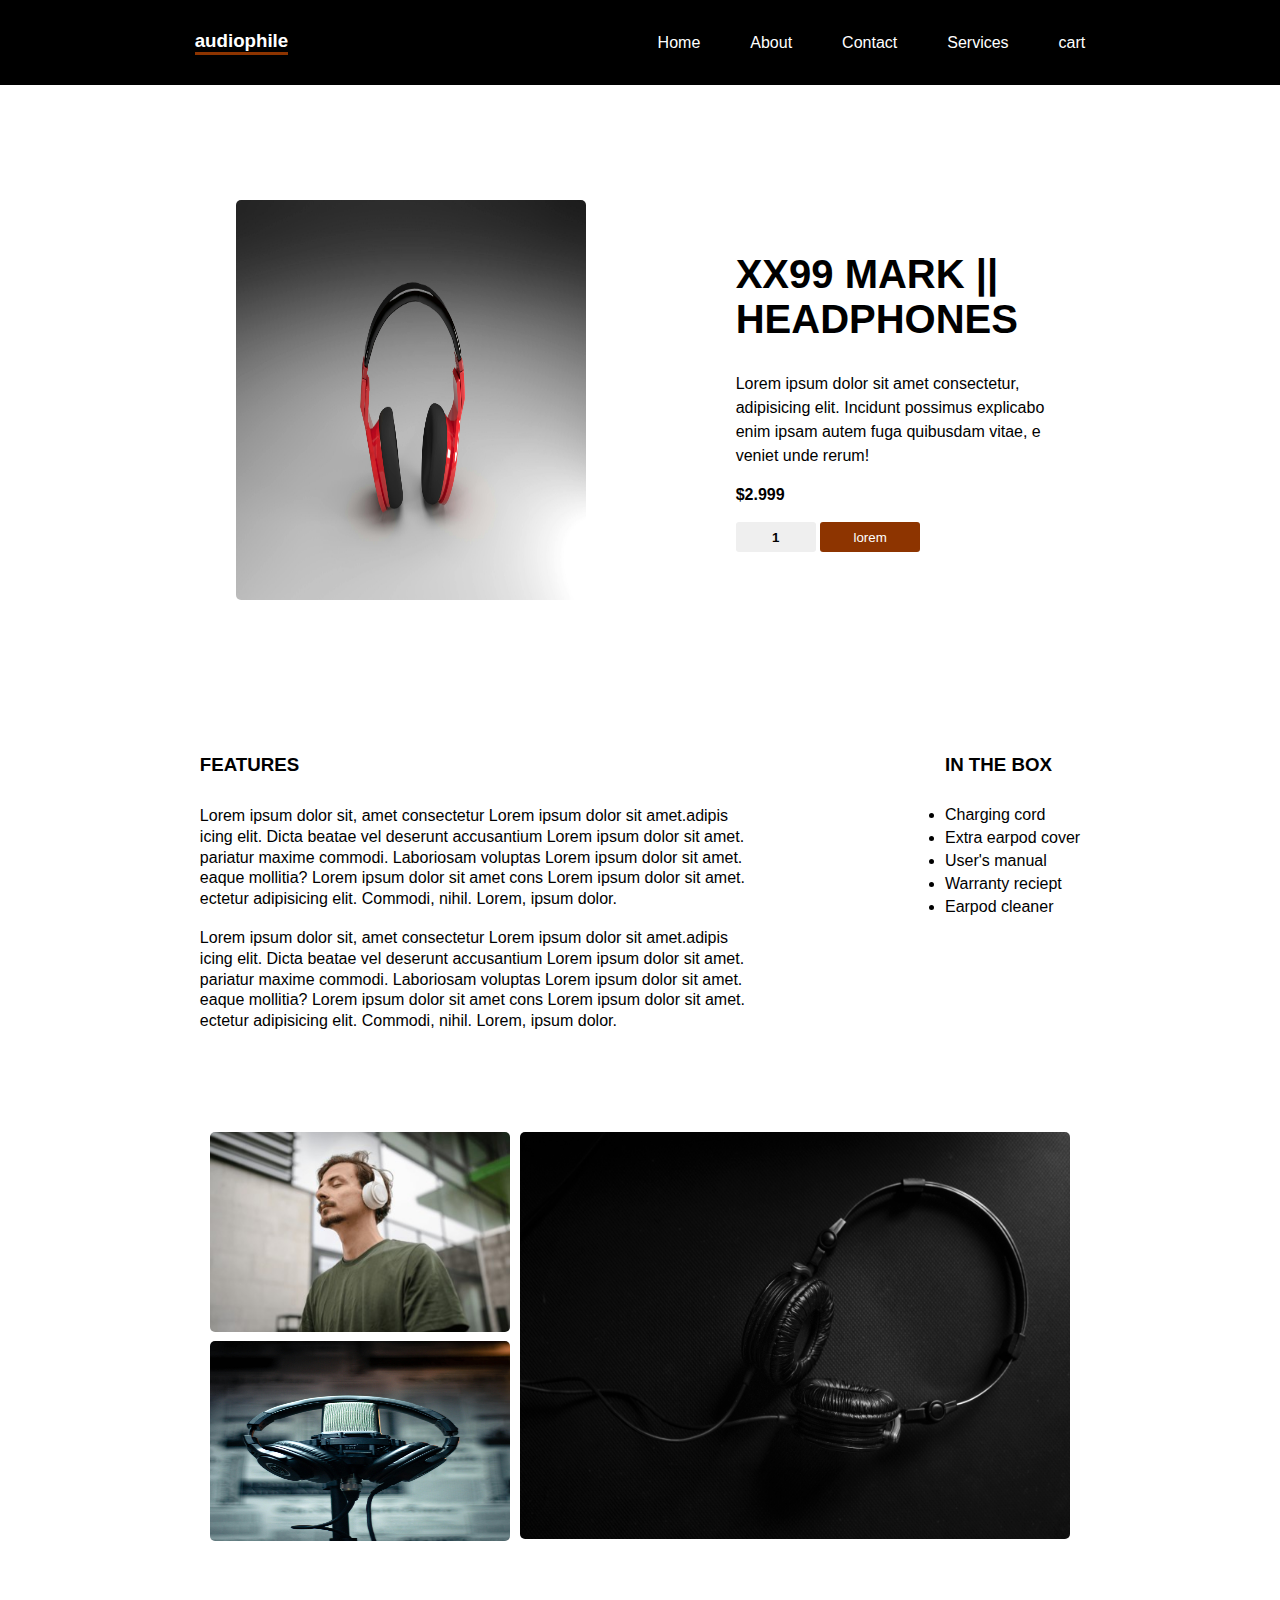
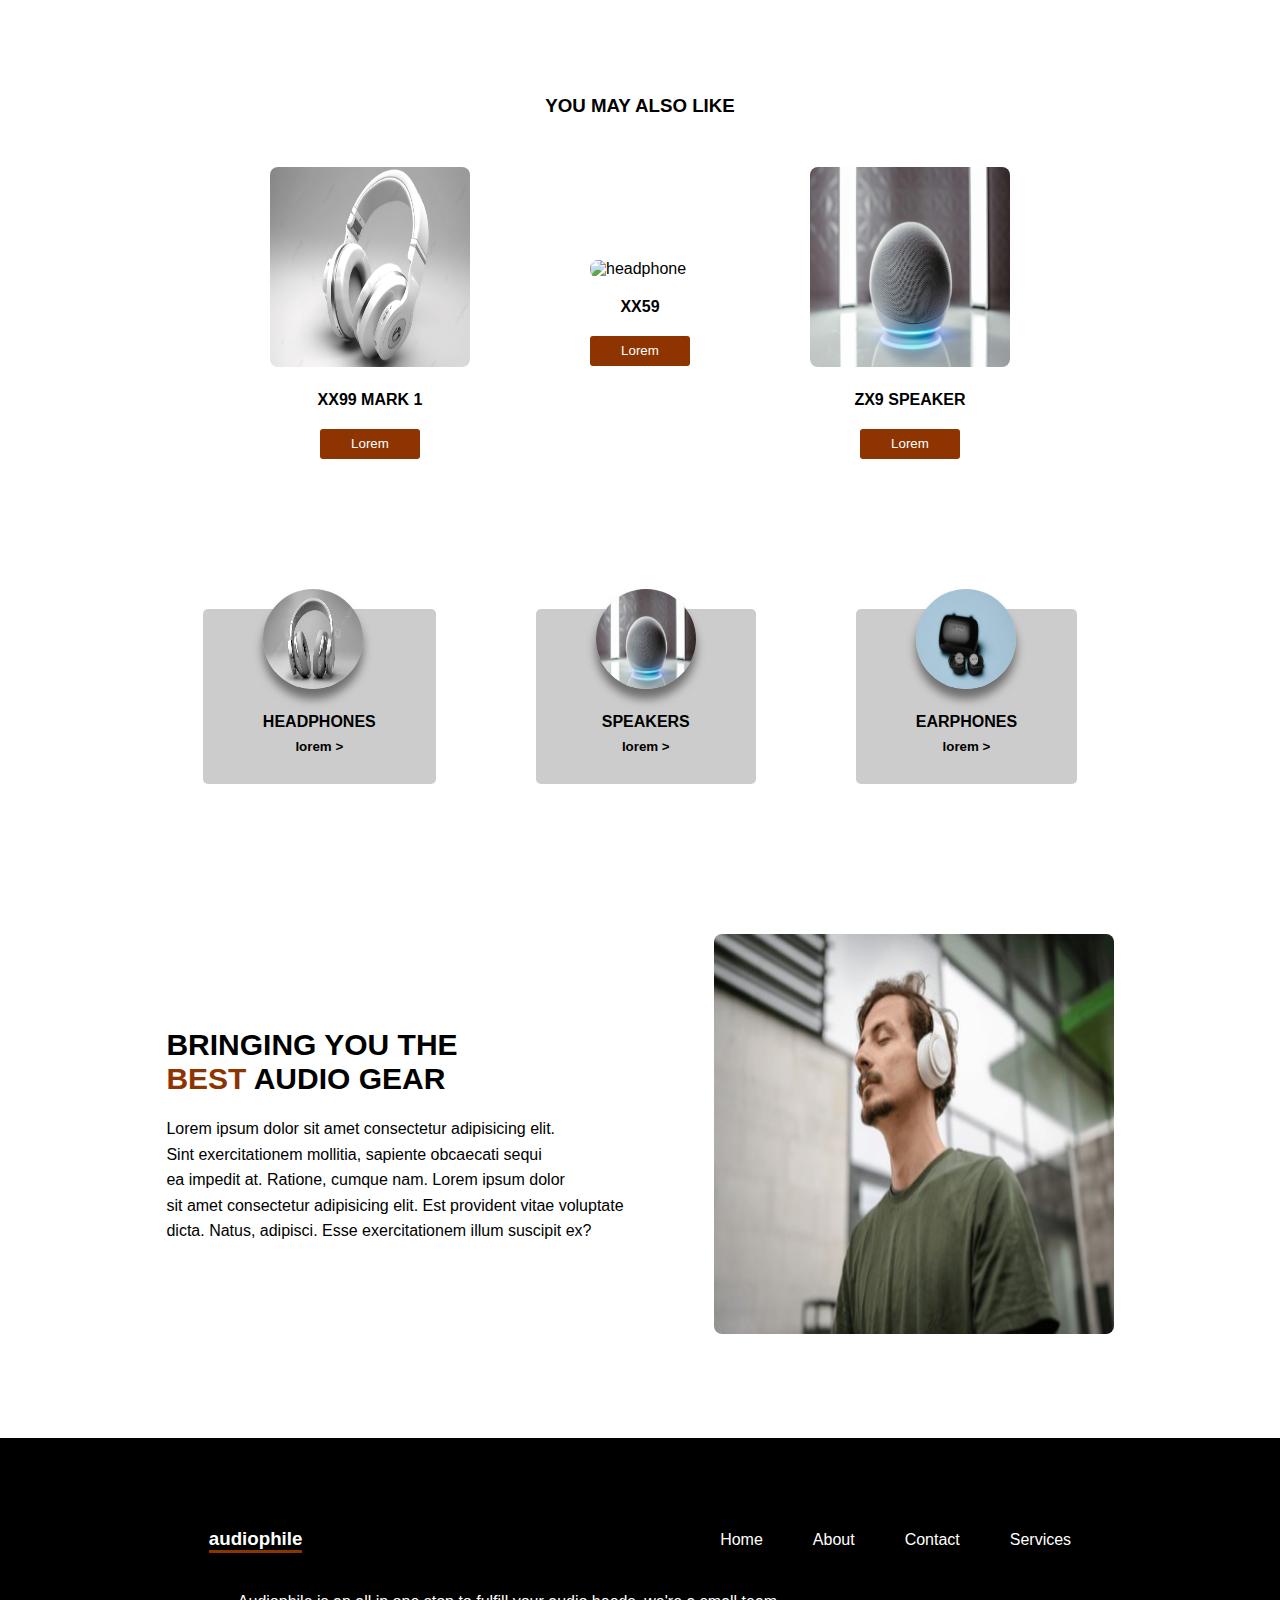
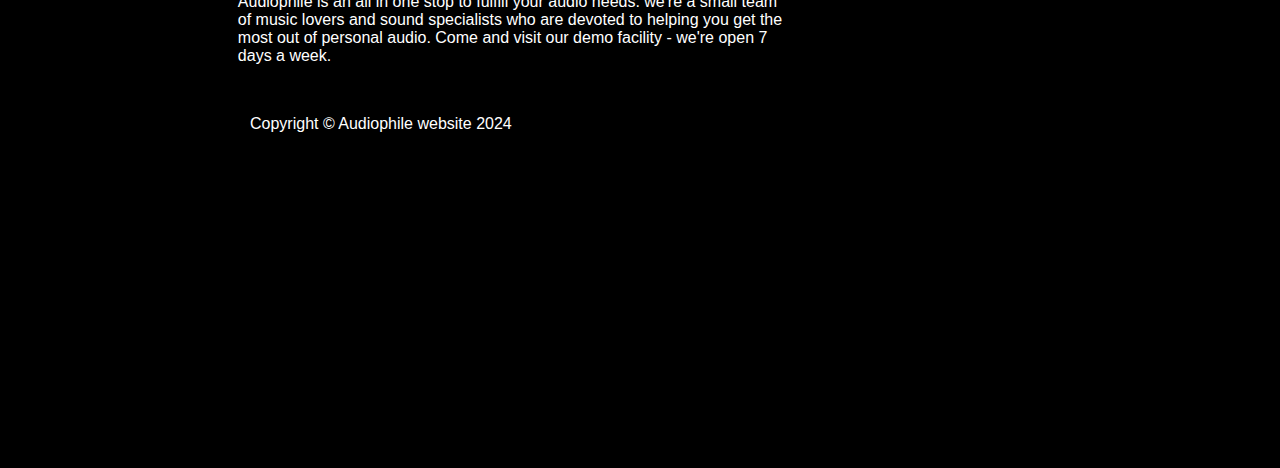
==== about.html @ a1c0bb9f "Add files via upload" ====
<!DOCTYPE html>
<html lang="en">
<head>
    <meta charset="UTF-8">
    <meta name="viewport" content="width=device-width, initial-scale=1.0">
    <title>Audiophile - AboutPage</title>
    <link rel="stylesheet" type="text/css" href="about.css">
    <script src="https://kit.fontawesome.com/b55bbba4f4.js" crossorigin="anonymous"></script>
</head>
<body>
    <header>
        <nav class="navBar">
            <h3 class="header">audiophile</h3>
            <ul class="navLink">
                <li><a href="Home.html">Home</a></li>
                <li><a href="about.html">About</a></li>
                <li><a href="contact.html">Contact</a></li>
                <li><a href="service.html">Services</a></li>
                <!-- <li class="joinBtn"><a href="#">Join</a></li> -->
                <li><a href="cart.html">cart</a></li><!--<i class="fa-solid fa-cart-shopping">-->
            </ul>
            <button onclick="menuLink()" class="menuBtn"><i class="fa-solid fa-bars"></i></button>
        </nav>
    </header>
    <section>
        <div class="firstSection">
            <div class="imageContainer1">
                <img src="images/hp2.jpg" alt="headphone" width="350" height="400" class="headphoneImage">
            </div>
            <div class="firstSectionContent">
                <h1>XX99 MARK || <br> HEADPHONES</h1>
                <p class="firstSectionp">
                    Lorem ipsum dolor sit amet consectetur, <br> adipisicing elit. Incidunt possimus explicabo <br> enim ipsam autem fuga quibusdam vitae, e <br> veniet unde rerum!
                </p>
                <br>
                <p class="amount">
                    $2.999
                </p>
                <br>
                <button class="firstSectionBtn1">1</button>
                <button class="firstSectionBtn2">lorem</button>
            </div>
        </div>
    </section>
    <section>
        <div class="secondSection">
            <div class="secondSectionContent">
                <h3>FEATURES</h3>
                <p>
                    Lorem ipsum dolor sit, amet consectetur Lorem ipsum dolor sit amet.adipis <br> icing elit. Dicta beatae vel deserunt accusantium Lorem ipsum dolor sit amet.<br> pariatur maxime commodi. Laboriosam voluptas Lorem ipsum dolor sit amet. <br> eaque mollitia? Lorem ipsum dolor sit amet cons Lorem ipsum dolor sit amet.<br> ectetur adipisicing elit. Commodi, nihil. Lorem, ipsum dolor.
                </p>
                <br>
                <p>
                    Lorem ipsum dolor sit, amet consectetur Lorem ipsum dolor sit amet.adipis <br> icing elit. Dicta beatae vel deserunt accusantium Lorem ipsum dolor sit amet.<br> pariatur maxime commodi. Laboriosam voluptas Lorem ipsum dolor sit amet. <br> eaque mollitia? Lorem ipsum dolor sit amet cons Lorem ipsum dolor sit amet.<br> ectetur adipisicing elit. Commodi, nihil. Lorem, ipsum dolor.
                </p>
            </div>
            <div class="secondSectionContent2">
                <h3>IN THE BOX</h3>
                <ul class="sectionList">
                    <li class="list">Charging cord</li>
                    <li class="list">Extra earpod cover</li>
                    <li class="list">User's manual</li>
                    <li class="list">Warranty reciept</li>
                    <li>Earpod cleaner</li>
                </ul>
            </div>
        </div>
    </section>
    <section>
       <div class="thirdSection">
            <div class="thirdSectionImageContainer">
                <div>
                    <img src="images/person.jpg" alt="person" width="300" height="200" class="personImage">
                </div>
                <div>
                    <img src="images/hp4.jpg" alt="headphone" width="300" height="200" class="headphoneImage2">
                </div>
            </div>
            <div class="thirdSectionImageContainer2">
                <img src="images/headphone.jpg" alt="headphone" width="550" height="407" class="headphoneImage3">
            </div>
       </div> 
    </section>
    <section>
        <div>
            <h3 style="text-align: center; margin-top: 150px;">YOU MAY ALSO LIKE</h3>
        </div>
        <div class="fourthSectionContainer">
            <div class="container2">
                <img src="images/headphone3.png" alt="headphone" width="200" height="200" class="headphoneImage4">
                <p class="fsectionpara">
                    XX99 MARK 1
                </p>
                <div class="btnContainer">
                    <button class="fsectionConBtn">Lorem</button>    
                </div>
            </div>
            <div class="container2">
                <img src="images/hp3.jpg" alt="headphone" width="200" height="200" class="headphoneImage5">
                <p class="fsectionpara">
                    XX59
                </p>
                <div class="btnContainer">
                    <button class="fsectionConBtn">Lorem</button>    
                </div>
            </div>
            <div class="container2">
                <img src="images/speaker2.jpg" alt="headphone" width="200" height="200" class="speakerImage2">
                <p class="fsectionpara">
                    ZX9 SPEAKER
                </p>
                <div class="btnContainer">
                    <button class="fsectionConBtn">Lorem</button>    
                </div>
            </div>
        </div>
    </section>
    <section class="imageContainer">
        <div class="container1">
            <img src="images/headphone2.jpg" alt="headphone" width="100" height="100" class="image"><span class="span">HEADPHONES</span><small class="small">lorem ></small>
        </div>
        <div class="container1">
            <img src="images/speaker2.jpg" alt="speaker" width="100" height="100" class="image"><span class="span">SPEAKERS</span><small class="small">lorem ></small>
        </div>
        <div class="container1">
            <img src="images/e2.jpg" alt="earphone" width="100" height="100" class="image"><span class="span">EARPHONES</span><small class="small">lorem ></small>
        </div>
    </section>
    <section>
        <div class="lastSection">
            <div class="lastSectionWriteUp">
                <h3>BRINGING YOU THE <br> <span style="color: rgb(141, 52, 0);">BEST</span> AUDIO GEAR</h3>
                <p>
                    Lorem ipsum dolor sit amet consectetur adipisicing elit. <br> Sint exercitationem mollitia, sapiente obcaecati sequi <br> ea impedit at. Ratione, cumque nam. Lorem ipsum dolor <br> sit amet consectetur adipisicing elit. Est provident vitae voluptate <br> dicta. Natus, adipisci. Esse exercitationem illum suscipit ex?
                </p>
            </div>
            <div class="lastSectionImageContainer">
                <img src="images/person.jpg" alt="person" width="100" height="100" class="lastSectionImage">
            </div>
        </div>
    </section>
    <footer>
        <div class="footerLinkContainer">
            <h3>audiophile</h3>
            <nav class="footerBar">
                <ul class="footerLink">
                    <li><a href="Home.html">Home</a></li>
                    <li><a href="about.html">About</a></li>
                    <li><a href="contact.html">Contact</a></li>
                    <li><a href="service.html">Services</a></li>
                </ul>
            </nav>
        </div>
        <div class="footerWriteUpContainer">
            <div class="footerWriteUpContent">
                <p class="para1">
                    Audiophile is an all in one stop to fulfill your audio heeds. we're a small team <br> of music lovers and sound specialists who are devoted to helping you get the <br> most out of personal audio. Come and visit our demo facility - we're open 7 <br> days a week. 
                </p>
                <div class="iconContainer">
                    <span><i class="fa-brands fa-facebook-f" style="color: white; margin-right: 5px;cursor: pointer;"></i></span>
                    <span><i class="fa-brands fa-twitter" style="color: white; cursor: pointer;"></i></span>
                    <span><i class="fa-brands fa-instagram" style="color: white; margin-left: 5px; cursor: pointer;"></i></span>
                </div>
            </div>
            <div class="copyrightContainer">
                <p class="para2">
                    Copyright &copy; Audiophile website 2024
                </p>
            </div>
        </div>
    </footer>

    <script src="home.js"></script>
</body>
</html>
---- about.css ----
*{
    margin: 0;
    padding: 0;
    box-sizing: border-box;
}
body{
    font-family: Arial, Helvetica, sans-serif;
}
header{
    position: fixed;
    width: 100%;
    left: 0;
    top: 0;
    z-index: 1;
    background-color: black;
    padding: 10px;
}
header h3{
    color: white;
    border-bottom: 3px solid rgb(141, 52, 0);
}
header .navBar{
    display: flex;
    justify-content: space-around;
    max-width: 1280px;
    align-items: center;
    margin: 0 auto;
    padding: 20px 0px;
}
.navBar .navLink{
    display: flex;
    align-items: center;
    gap: 50px;
}
.navBar .navLink li{
    list-style: none;
}
.navBar .navLink li a{
    color: white;
    font-weight: 500;
    text-decoration: none;
    cursor: pointer;
    transition: 0.2s ease;
}
.navBar .navLink li a:hover{
    color: rgb(141, 52, 0);
    border-bottom: 1px solid rgb(141, 52, 0);
}
.navBar .navLink .joinBtn{
    border: 1px solid white;
    padding: 10px 20px;
    border-radius: 3px;
    cursor: pointer;
    transition: 0.3s ease;
}
.navBar .navLink .joinBtn:hover{
    background-color: rgb(141, 52, 0);
}
.navBar .navLink .joinBtn a:hover{
    color: white;
    border-bottom: none;
}
.menuBtn{
    color: white;
    background-color: rgb(141, 52, 0);
    padding: 10px 20px;
    border: none;
    border-radius: 3px;
    display: none;
    cursor: pointer;
    transition: 0.2s ease;
}
.menuBtn:hover{
    background-color: rgb(194, 72, 2);
}
section .firstSection{
    margin-top: 200px;
    display: flex;
    justify-content: center;
    align-items: center;
    max-width: 1280px;
    gap: 150px;
}
.imageContainer1 .headphoneImage{
    border-radius: 5px;
    transition: opacity 0.3s ease;
}
.imageContainer1 .headphoneImage:hover{
    opacity: 0.9;
}
.firstSection h1{
    font-size: 40px;
    margin-bottom: 30px;
}
.firstSectionp{
    line-height: 1.5em;
}
.firstSectionContent .amount{
    font-weight: bold;
}
.firstSectionContent .firstSectionBtn1{
    border: none;
    width: 80px;
    height: 30px;
    border-radius: 3px;
    font-weight: bold;
    cursor: pointer;
    transition: background-color 0.3s ease;
}
.firstSectionContent .firstSectionBtn2{
    border: none;
    width: 100px;
    height: 30px;
    color: white;
    border-radius: 3px;
    cursor: pointer;
    background-color: rgb(141, 52, 0);
    transition: background-color 0.3s ease;
}
.firstSectionContent .firstSectionBtn1:hover{
    background-color: #ccc;
}
.firstSectionContent .firstSectionBtn2:hover{
    background-color: rgb(111, 22, 10);
}
section .secondSection{
    display: flex;
    justify-content: center;
    margin-top: 150px;
    gap: 200px;
}
.secondSection .secondSectionContent h3{
    margin-bottom: 30px;
    font-weight: bold;
}
.secondSection .secondSectionContent p{
    line-height: 1.3em;
}
.secondSection .secondSectionContent2 h3{
    margin-bottom: 30px;
    font-weight: bold;
}
.secondSectionContent2 .sectionList{
    font-weight: 500;
    font-family: 'Gill Sans', 'Gill Sans MT', Calibri, 'Trebuchet MS', sans-serif;
}
.sectionList .list{
    padding-bottom: 5px;
}
section .thirdSection{
    display: flex;
    justify-content: center;
    gap: 10px;
    margin-top: 100px;
}
.thirdSectionImageContainer .personImage{
    border-radius: 5px;
    margin-bottom: 5px;
}
.personImage{
    transition: opacity 0.3s ease;
}
.headphoneImage2{
    transition: opacity 0.3s ease;
}
.headphoneImage3{
    transition: opacity 0.3s ease;
}
.thirdSectionImageContainer .headphoneImage2{
    border-radius: 5px;
}
.thirdSectionImageContainer2 .headphoneImage3{
    border-radius: 5px;
}
.personImage:hover{
    opacity: 0.8;
}
.headphoneImage2:hover{
    opacity: 0.8;
}
.headphoneImage3:hover{
    opacity: 0.8;
}
section .fourthSectionContainer{
    display: flex;
    justify-content: center;
    align-items: center;
    gap: 120px;
    margin-top: 50px;
}
.headphoneImage4{
    border-radius: 8px;
    transition: opacity 0.3s ease;
    transition: transform 0.3s ease;
}
.headphoneImage5{
    border-radius: 8px;
    transition: opacity 0.3s ease;
    transition: transform 0.3s ease;
}
.speakerImage2{
    border-radius: 8px;
    transition: opacity 0.3s ease;
    transition: transform 0.3s ease;
}
.headphoneImage4:hover{
    opacity: 0.7;
    transform: translateY(-15px);
}
.headphoneImage5:hover{
    opacity: 0.7;
    transform: translateY(-15px);
}
.speakerImage2:hover{
    opacity: 0.7;
    transform: translateY(-15px);
}
.fsectionpara{
    text-align: center;
    font-weight: bold;
    margin-top: 20px;
}
.btnContainer{
    text-align: center;
}
.fsectionConBtn{
    width: 100px;
    height: 30px;
    margin-top: 20px;
    color: white;
    background-color: #fff;
    border: none;
    border-radius: 3px;
    cursor: pointer;
    background-color: rgb(141, 52, 0);
    transition: background-color 0.3s ease;
}
.fsectionConBtn:hover{
    background-color: rgb(111, 22, 10);
}
.imageContainer{
    display: flex;
    justify-content: center;
    gap: 100px;
    margin-top: 150px;
}
.span{
    display: block;
    margin: 20px 0px 8px 0px;
    text-align: center;
    font-weight: bold;
}
.small{
    display: flex;
    justify-content: center;
    font-weight: bold;
}
.container1{
    background-color: #ccc;
    padding: 30px 60px;
    border: none;
    border-radius: 5px;
    transition: 0.3s ease;
}
.container1:hover{
    transform: translateY(-15px);
}
.image{
    margin-top: -50px;
    border-radius: 50%;
    box-shadow: 0 10px 10px 0 rgb(110, 110, 110);
}
section .lastSection{
    margin-top: 150px;
    display: flex;
    justify-content: center;
    align-items: center;
    gap: 90px;
}
.lastSectionWriteUp h3{
    font-size: 30px;
    margin-bottom: 20px;
}
.lastSectionWriteUp p{
    line-height: 1.6em;
}
.lastSectionImage{
    width: 400px;
    height: 400px;
    border: none;
    border-radius: 8px;
    transition: opacity 0.3s ease;
}
.lastSectionImage:hover{
    opacity: 0.9;
}
footer{
    background-color: black;
    color: white;
    height: 70vh;
    margin-top: 100px;
}
.footerLinkContainer{
    display: flex;
    justify-content: space-around;
    align-items: center;
    max-width: 1480px;
    padding-top: 90px;
    overflow: hidden;
}
.footerLinkContainer h3{
    color: white;
    border-bottom: 3px solid rgb(141, 52, 0);
}
.footerBar .footerLink{
    display: flex;
    gap: 50px;
    list-style: none;
}
.footerLink li a{
    color: white;
    text-decoration: none;
    font-weight: 500;
    cursor: pointer;
    transition: 0.2s ease;
}
.footerLink li a:hover{
    color: rgb(141, 52, 0);
    border-bottom: 1px solid rgb(141, 52, 0);
} 
.footerWriteUpContent{
    display: flex;
    justify-content: center;
    align-items: center;
    max-width: 1480px;
    gap: 250px;
    margin-top: 40px;
}
.copyrightContainer{
    margin-left: 250px;
    margin-top: 50px;
}
@media screen and (max-width: 760px){
    header h3{
        text-align: center;
    }
    .navBar .navLink{
        display: none;
    }
    .navBar .menuBtn{
        display: block;
    }
    section .firstSection{
        display: block;
        text-align: center;
    }
    .imageContainer1 .headphoneImage{
        width: 40%;
        height: 200px;
        margin-bottom: 20px;
    }
    .firstSection h1{
        font-size: 30px;
    }      
    .firstSectionContent p{
        font-size: 13px;
    }
    section .secondSection{
        display: block;
        text-align: center;
    }
    .secondSection .secondSectionContent2 h3{
        margin-bottom: 10px;
        margin-top: 30px;
    }
    .secondSectionContent p{
        font-size: 8px;
    }
    section .thirdSection{
        display: block;
        text-align: center;
    }
    .thirdSectionImageContainer .personImage{
        width: 200px;
        height: 200px;
    }
    .thirdSectionImageContainer .headphoneImage2{
        width: 200px;
        height: 200px;
    }
    .thirdSectionImageContainer2 .headphoneImage3{
        width: 200px;
        height: 200px;
    }
    section .fourthSectionContainer{
        display: block;
        text-align: center;
    }
    .btnContainer{
        margin-bottom: 30px;
    }
    .imageContainer{
        display: grid;
    }
    section .lastSection{
        display: block;
        text-align: center;
        box-sizing: border-box;
    }
    .lastSectionWriteUp h3{
        font-size: 25px;
    }
    .lastSectionWriteUp p{
        font-size: 90%;
        font-weight: lighter;
        line-height: 1.3em;
        margin-bottom: 20px;
    }
    .lastSectionImage{
        width: 90%;
        height: 50vh;
    }
    .footerLinkContainer h3{
        margin-left: 100px;
    }
    .footerBar .footerLink{
        display: none;
    }
    .footerWriteUpContent{
        display: block;
    }
    .footerWriteUpContent p{
        font-size: 13px;
        text-align: center;
        margin-bottom: 20px;    
    }
    .iconContainer{
        text-align: center;
    }
    .copyrightContainer p{
        margin-left: -150px;
    }
}
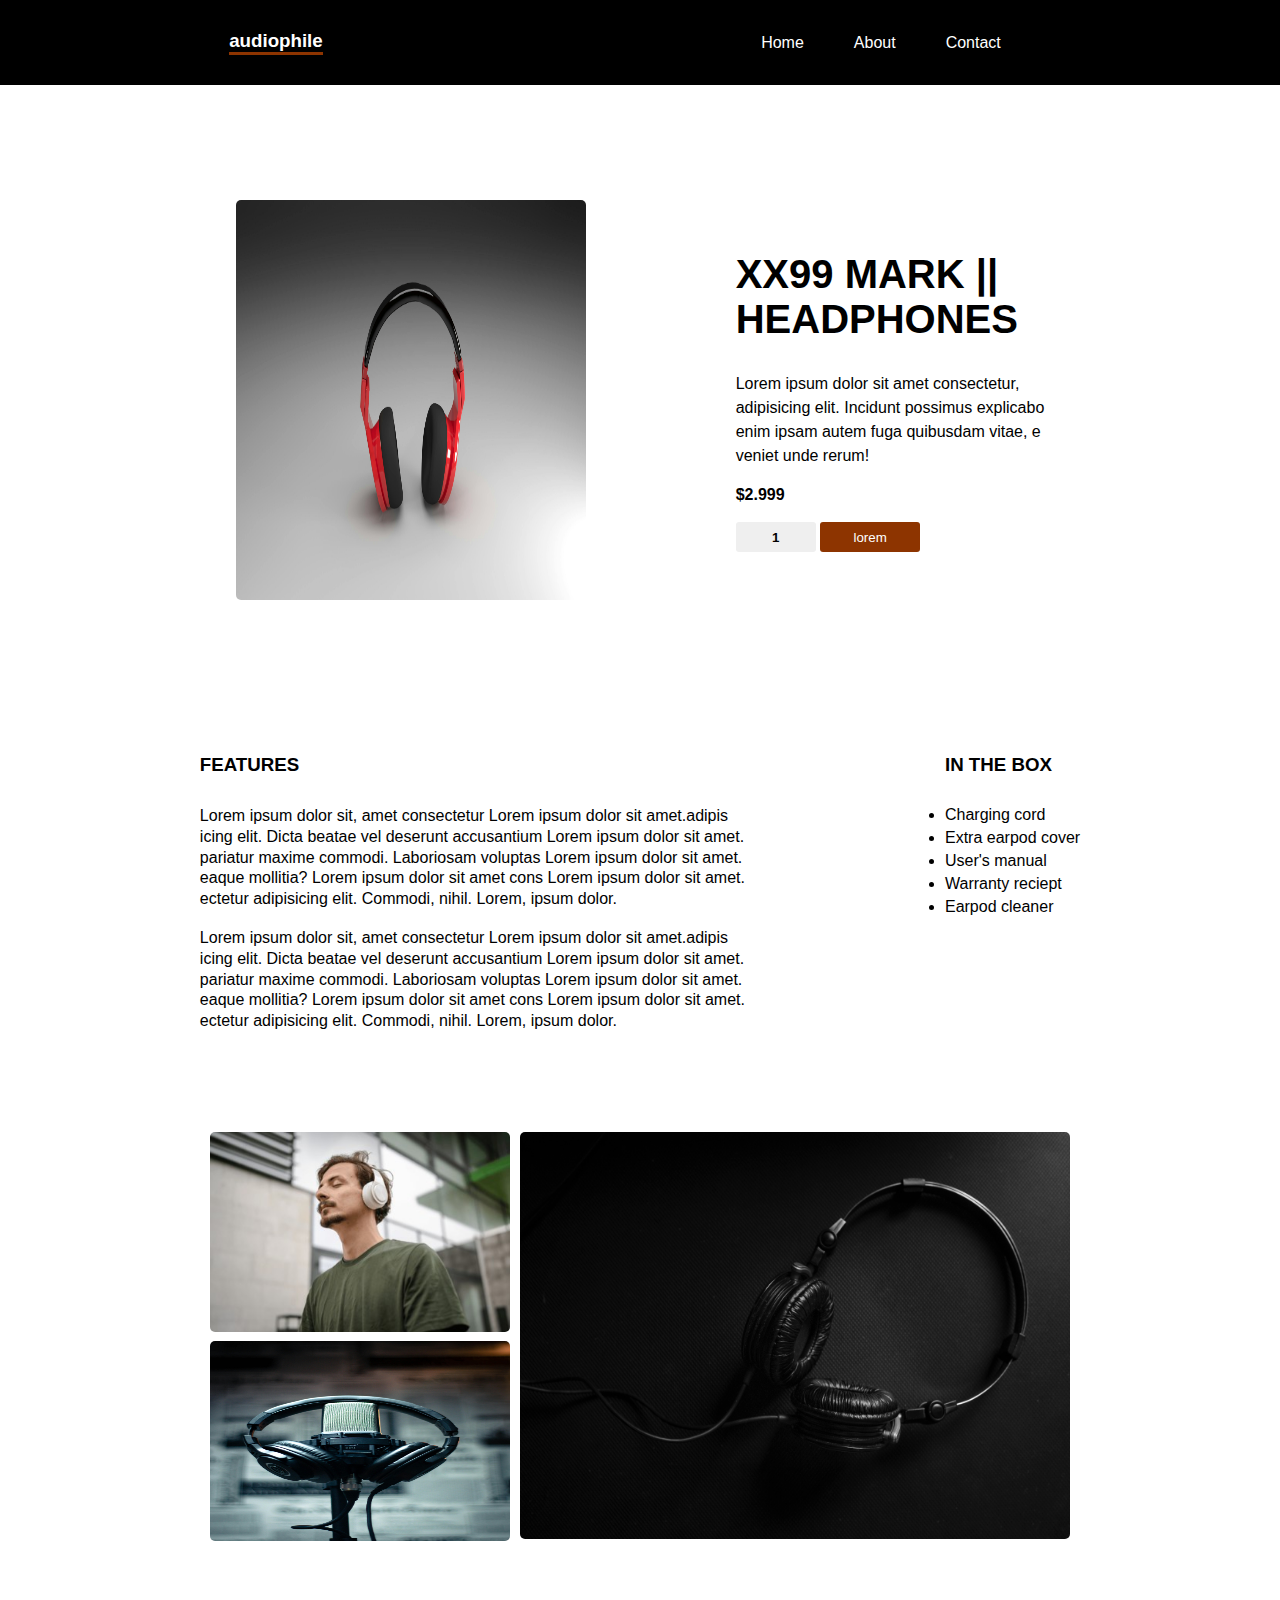
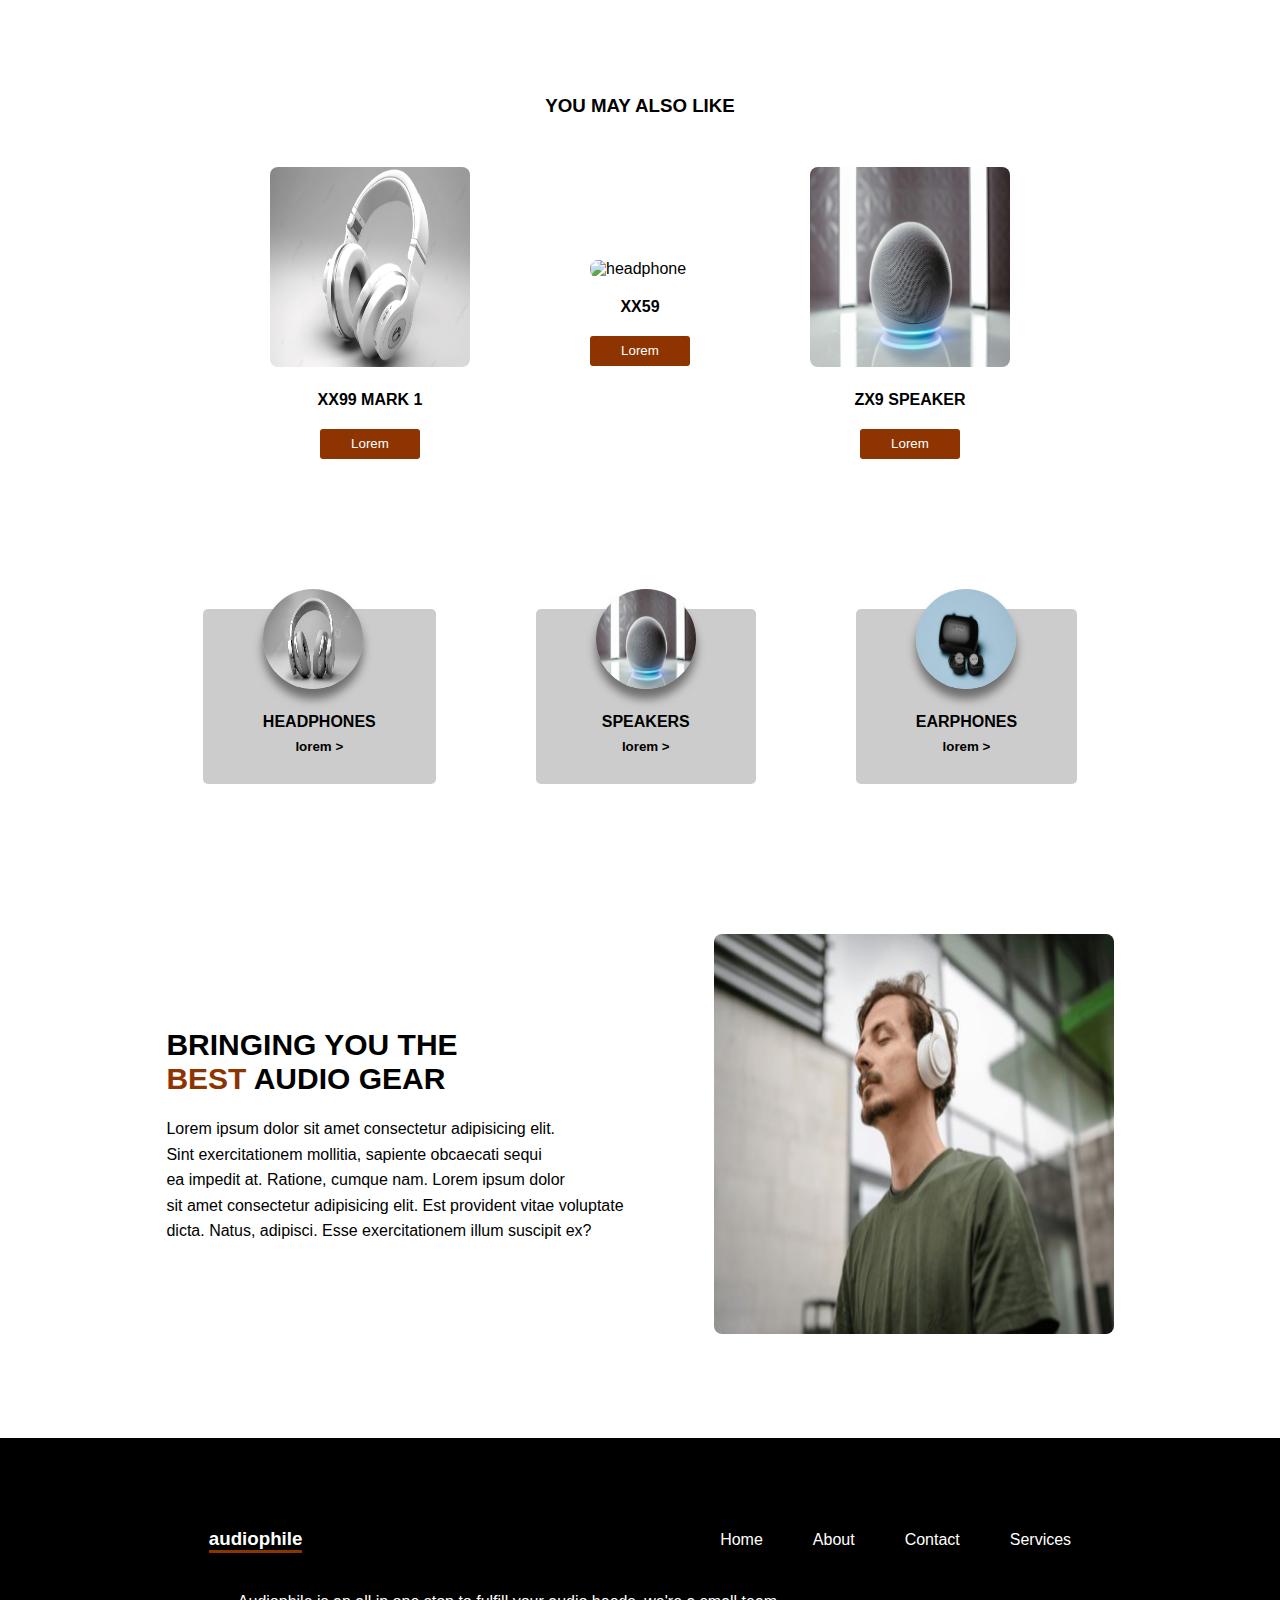
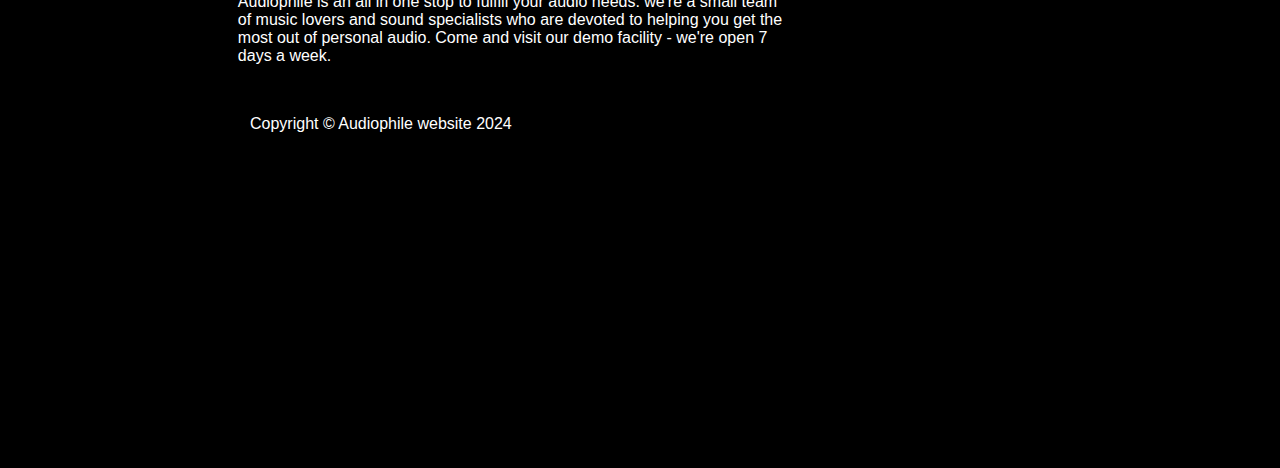
==== commit 08a6b3d0: "Update about.html" ====
--- a/about.html
+++ b/about.html
@@ -15,9 +15,9 @@
                 <li><a href="Home.html">Home</a></li>
                 <li><a href="about.html">About</a></li>
                 <li><a href="contact.html">Contact</a></li>
-                <li><a href="service.html">Services</a></li>
+                <!-- <li><a href="service.html">Services</a></li> -->
                 <!-- <li class="joinBtn"><a href="#">Join</a></li> -->
-                <li><a href="cart.html">cart</a></li><!--<i class="fa-solid fa-cart-shopping">-->
+                <li><a href="cart.html"><i class="fa-solid fa-cart-shopping"></i></a></li>
             </ul>
             <button onclick="menuLink()" class="menuBtn"><i class="fa-solid fa-bars"></i></button>
         </nav>
@@ -172,4 +172,4 @@
 
     <script src="home.js"></script>
 </body>
-</html>+</html>
